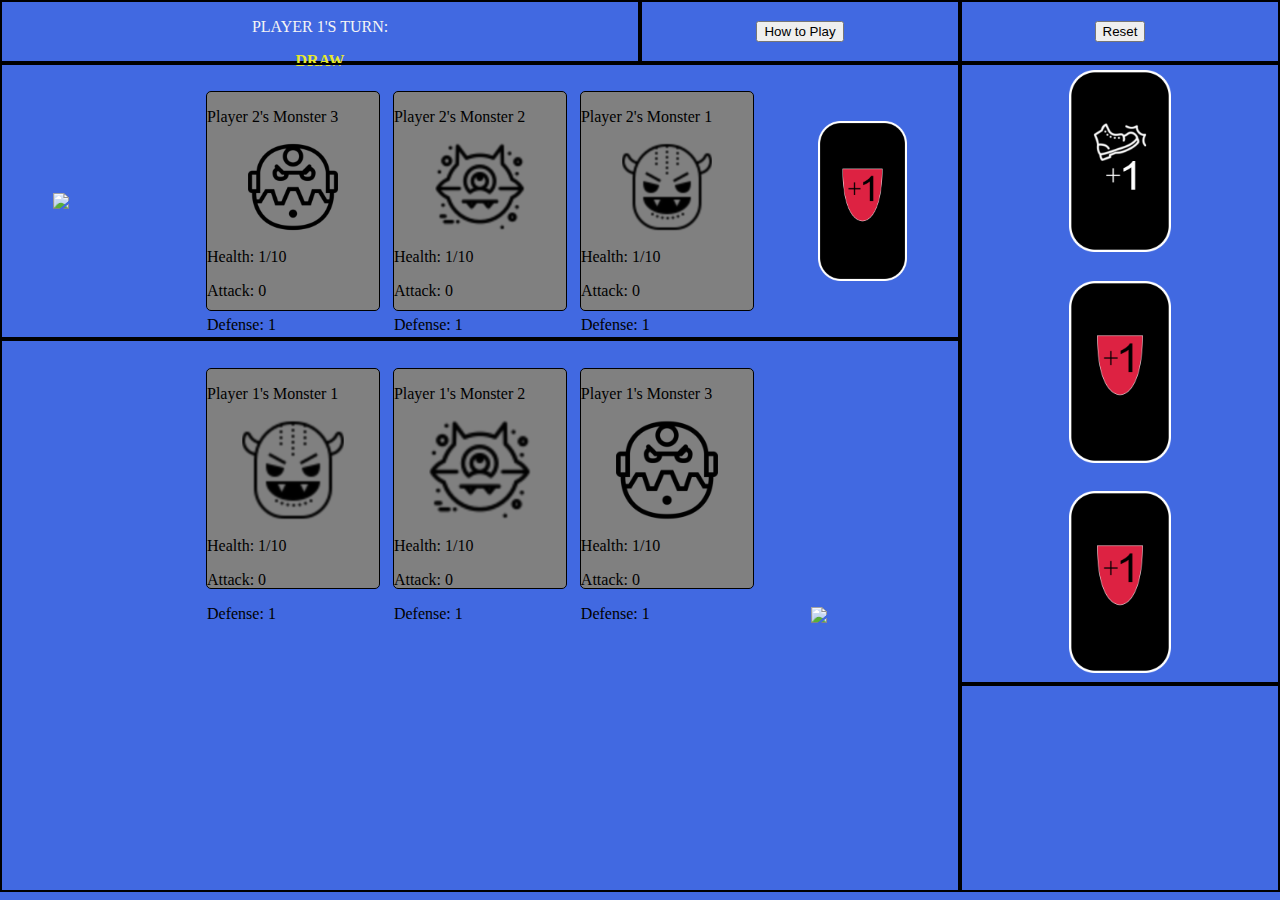
==== index.html @ 220f13e2 "renamed the main html file" ====
<!DOCTYPE html>
<html lang="en">

<head>
    <meta charset="UTF-8">
    <meta http-equiv="X-UA-Compatible" content="IE=edge">
    <meta name="viewport" content="width=device-width, initial-scale=1.0">
    <title>Deck</title>
    <link rel="stylesheet" href="styles/main.css">
    <script defer src="scripts/main.js"></script>
    <script defer src="scripts/classes.js"></script>
</head>

<body>
    <header>

    </header>
    <section id="gameViewPort">
        <section id="info">
            <section id="gameStateIndicator">
                <p id="playerTurnIndicator">It is player1's turn.</p>
                <p id="turnStateIndicator">Select a card from your hand to play.</p>
            </section>
            <section id="howToPlayInfo">
                <button id="howToPlayBtn">How to Play</button>
            </section>
            <section id="reset">
                <button id="resetBtn">Reset</button>
            </section>
        </section>
        <section id="mainGameBoard">
            <section id="inactivePlayer">
                <section id="inactivePlayerDraw">
                    <img src="assets/cardBack/Card_Back.png" />
                </section>
                <section id="inactivePlayerMonsters">
                    <section id="inactiveMonster1" class="monsterCard">
                        <p class="monsterName">Lillith</p>
                        <section class="monsterImage">
                            <img src="assets/monsters/Monster 1.png" />
                        </section>
                        <p class="health">Health:
                            <span id="healthValue" class="stat">10/10</span>
                        </p>
                        <p class="attack">Attack:
                            <span id="attackValue" class="stat">0</span>
                        </p>
                        <p class="defense">Defense:
                            <span id="attackValue" class="stat">1</span>
                        </p>
                    </section>
                    <section id="inactiveMonster2" class="monsterCard">
                        <p class="monsterName">Maya</p>
                        <section class="monsterImage">
                            <img src="assets/monsters/Monster 2.png" />
                        </section>
                        <p class="health">Health:
                            <span id="healthValue" class="stat">10/10</span>
                        </p>
                        <p class="attack">Attack:
                            <span id="attackValue" class="stat">0</span>
                        </p>
                        <p class="defense">Defense:
                            <span id="attackValue" class="stat">1</span>
                        </p>
                    </section>
                    <section id="inactiveMonster3" class="monsterCard">
                        <p class="monsterName">Amara</p>
                        <section class="monsterImage">
                            <img src="assets/monsters/Monster 3.png" />
                        </section>
                        <p class="health">Health:
                            <span id="healthValue" class="stat">10/10</span>
                        </p>
                        <p class="attack">Attack:
                            <span id="attackValue" class="stat">0</span>
                        </p>
                        <p class="defense">Defense:
                            <span id="attackValue" class="stat">1</span>
                        </p>
                    </section>
                </section>
                <section id="inactivePlayerDiscard">
                    <img src="assets/defenseCards/Defense_Plus_1.png" />
                </section>
            </section>
            <section id="activePlayer">
                <section id="activePlayerDiscard">
                    <img src="assets/defenseCards/Defense_Plus_1.png" />
                </section>
                <section id="activePlayerMonsters">
                    <section id="activeMonster1" class="monsterCard">
                        <p class="monsterName">Lillith</p>
                        <section class="monsterImage">
                            <img src="assets/monsters/Monster 1.png" />
                        </section>
                        <p class="health">Health:
                            <span id="healthValue" class="stat">10/10</span>
                        </p>
                        <p class="attack">Attack:
                            <span id="attackValue" class="stat">0</span>
                        </p>
                        <p class="defense">Defense:
                            <span id="attackValue" class="stat">1</span>
                        </p>
                    </section>
                    <section id="activeMonster2" class="monsterCard">
                        <p class="monsterName">Maya</p>
                        <section class="monsterImage">
                            <img src="assets/monsters/Monster 2.png" />
                        </section>
                        <p class="health">Health:
                            <span id="healthValue" class="stat">10/10</span>
                        </p>
                        <p class="attack">Attack:
                            <span id="attackValue" class="stat">0</span>
                        </p>
                        <p class="defense">Defense:
                            <span id="attackValue" class="stat">1</span>
                        </p>
                    </section>
                    <section id="activeMonster3" class="monsterCard">
                        <p class="monsterName">Amara</p>
                        <section class="monsterImage">
                            <img src="assets/monsters/Monster 3.png" />
                        </section>
                        <p class="health">Health:
                            <span id="healthValue" class="stat">10/10</span>
                        </p>
                        <p class="attack">Attack:
                            <span id="attackValue" class="stat">0</span>
                        </p>
                        <p class="defense">Defense:
                            <span id="attackValue" class="stat">1</span>
                        </p>
                    </section>
                </section>
                <section id="activePlayerHand">
                    <img src="assets/defenseCards/Defense_Plus_1.png" />
                    <img src="assets/defenseCards/Defense_Plus_1.png" />
                    <img src="assets/defenseCards/Defense_Plus_1.png" />
                    <img src="assets/defenseCards/Defense_Plus_1.png" />
                    <img src="assets/defenseCards/Defense_Plus_1.png" />
                </section>
                <section id="activePlayerDraw">
                    <img id="activePlayerDrawImg" src="assets/cardBack/Card_Back.png" />
                </section>
            </section>
            <section id="rightSideBar">
                <section id="pickableCards">
                    <section id="attPick">
                        <img src="assets/attackCards/Attack_Plus_1.png" />
                    </section>
                    <section id="defPick">
                        <img src="assets/defenseCards/Defense_Plus_1.png" />
                    </section>
                    <section id="spclPick">
                        <img src="assets/defenseCards/Defense_Plus_1.png" />
                    </section>
                </section>
                <section id="nextState">
                    <button id="nextStateBtn">End Phase</button>
                </section>
            </section>
        </section>
        <section id="instructionsArea">
            <section id="instructions">
                <h1>Game Rules:</h1>
                <ul>
                    <li><u>Game Start:</u></li>
                    <ul>
                        <li>(MVP) Each player starts with the same deck of nine (10) shuffled cards:</li>
                        <ul>
                            <li>5 "+1" Attack cards</li>
                            <li>5 "+1" Defense cards</li>
                        </ul>
                        <li>(If "Special Actions" stretch goal is met) Each player starts with the same deck of nine (9)
                            shuffled cards:</li>
                        <ul>
                            <li>3 "+1" Attack cards</li>
                            <li>3 "+1" Defense cards</li>
                            <li>3 "+1" Special cards</li>
                        </ul>
                        <li>Each player starts with the same three (3) default monsters. Those monsters have the
                            following
                            attributes:</li>
                        <ul>
                            <li>Health = 10</li>
                            <li>Attack = 0</li>
                            <li>Defense = 1</li>
                            <li>(Stretch Goal) Special = 0</li>
                        </ul>
                    </ul>
                    <li>
                        <u>Draw turn state:</u> During their turn, the active player will draw 5 cards from their draw
                        pile. If
                        there are not enough cards in that player's draw pile, their discard pile will be shuffled and
                        appended to their draw pile.
                    </li>
                    <li>
                        <u>(Stretch Goal) Deck Supplement turn state:</u> If any cards remain in any of the 3 pickable
                        card
                        piles, the
                        player may select the top card from one pile and place it in their discard pile.
                    </li>
                    <li>
                        <u>Monster Supplement turn state:</u> The active player then must play 3 of the cards in their
                        hand.
                        Each played card
                        is applied to one monster, increasing the indicated stat (attack, defense, *(Stretch Goal)* or
                        special) of that monster by the amount indicated on the card.
                    </li>
                    <li>
                        <u>Monster Action turn state:</u> The active player may choose to attack, use a special, or do
                        nothing
                        with
                        each of their active monsters. Those actions behave in the following ways:
                        <ul>
                            <li>
                                <u>Attack:</u> Choose an enemy monster to attack. If that enemy monster is in an
                                inactive state
                                (meaning that they performed an action on their last turn), their defense does nothing.
                                The
                                inactive player may choose to use one of their active monsters to defend the monster
                                that is
                                under attack. Upon defending, the inactive player's monster becomes inactive and cannot
                                defend again.
                            </li>
                            <li>
                                <u>Defense:</u> This action does not take place on the active player's turn. If you do
                                nothing
                                with
                                a monster, they are then available to defend an attack on the other player's turn. (see
                                "Attack" for more information).
                            </li>
                            <li>
                                <u>(Stretch Goal) Special:</u> The following actions are available when choosing to use
                                a
                                special:
                                <ul>
                                    <li>
                                        (Stretch Goal)* Increase allied monster's Attack stat by "My Special Stat x
                                        0.5".
                                        This increase is
                                        good for one
                                        attack on the turn that the stat was increased.
                                    </li>
                                    <li>
                                        (Stretch Goal) Increase allied monster's Defense stat by "My Special Stat x
                                        0.5".
                                        This increase is
                                        good for one
                                        defense on the turn (in this case the turn extends to the other player's turn)
                                        that
                                        the
                                        stat was
                                        increased.
                                    </li>
                                    <li>
                                        (Stretch Goal) Add poison to an allied monster's attack. The poison is applied
                                        to
                                        the enemy monster
                                        upon attack and
                                        lasts for 3 turns.
                                    </li>
                                    <li>
                                        (Stretch Goal) Remove allied monster's poison effect.
                                    </li>
                                    <li>
                                        (Stretch Goal) Attack 2 targets. The targets must be different (note that this
                                        is a
                                        meaningless
                                        action if the enemy
                                        has only one remaining active monster).
                                    </li>

                                </ul>
                            </li>
                        </ul>
                    </li>
                    <li>
                        <u>Discard turn state:</u> All of cards within the active player's hand (whether played during
                        the
                        "Monster Action
                        turn state" or not) are placed into that player's discard pile.
                    </li>
                    <li>
                        <u>End of turn.</u> This ends the active player's turn and the next player begins their turn.
                    </li>
                </ul>
            </section>
        </section>
        <section id="gameOverArea">
            <section id="gameOverInfo">
                <h1 id="winner">Winner Here.</h1>
                <h1>Click 'Reset' to play again.</h1>
            </section>
        </section>
    </section>
</body>

</html>
---- styles/main.css ----
#gameViewPort {
    position: fixed;
    top: 0;
    left: 0;
    width: 100%;
    height: 100%;
    display: grid;
    background-color: royalblue;
    grid-template: 7% 93% / 100%;
}

#info {
    grid-area: 1 / 1 / 2 / 2;
    display: grid;
    grid-template: 100% / 50% 25% 25%;
    color: whitesmoke;
}

#gameStateIndicator {
    border: 2px solid black;
    grid-area: 1 / 1 / 2 / 2;
    display: block;
    text-align: center;
}

#turnStateIndicator {
    color: rgb(230, 233, 43);
}

#howToPlayInfo {
    border: 2px solid black;
    grid-area: 1 / 2 / 2 / 3;
    display: flex;
    justify-content: center;
    align-items: center;
}

#reset {
    border: 2px solid black;
    grid-area: 1 / 3 / 2 / 4;
    display: flex;
    justify-content: center;
    align-items: center;
}

#mainGameBoard {
    grid-area: 2 / 1 / 3 / 2;
    display: grid;
    grid-template: 33% 33% 33% / 75% 25%;
}

#inactivePlayer {
    border: 2px solid black;
    grid-area: 1 / 1 / 1 / 2;
    display: grid;
    grid-template: 1fr / 1fr 3fr 1fr;
}

#inactivePlayerDraw {
    display: flex;
    justify-content: center;
    align-items: center;
}

#inactivePlayerMonsters {
    display: flex;
    flex-direction: row-reverse;
    justify-content: space-evenly;
    align-items: center;
}

#inactivePlayerDiscard {
    display: flex;
    justify-content: center;
    align-items: center;
}

#activePlayer {
    border: 2px solid black;
    grid-area: 2 / 1 / 4 / 2;
    display: grid;
    grid-template: 50% 50% / 20% 60% 20%;
}

#activePlayerDiscard {
    grid-area: 1 / 1 / 3 / 2;
    display: flex;
    justify-content: center;
    align-items: center;
}

#activePlayerMonsters {
    grid-area: 1 / 2 / 2 / 3;
    display: flex;
    justify-content: space-evenly;
    align-items: center;
}

#activePlayerHand {
    grid-area: 2 / 2 / 3 / 3;
    display: none;
    justify-content: center;
    align-items: center;
}

#activePlayerDraw {
    grid-area: 1 / 3 / 3 / 4;
    display: flex;
    justify-content: center;
    align-items: center;
}

#rightSideBar {
    grid-area: 1 / 2 / 4 / 3;
    display: grid;
    grid-template: 75% 25% / 100%;
}

#pickableCards {
    border: 2px solid black;
    grid-area: 1 / 1 / 2 / 1;
    display: flex;
    flex-direction: column;
    align-items: center;
    justify-content: center;
    gap: 4%;
}

#nextState {
    border: 2px solid black;
    grid-area: 2 / 1 / 3 / 1;
    display: flex;
    flex-direction: column;
    align-items: center;
    justify-content: center;
}

#nextStateBtn {
    display: none;
}

.monsterCard {
    height: 80%;
    width: 30%;
    background-color: grey;
    border: 1px solid black;
    border-radius: 5px;
}

.monsterImage {
    display: flex;
    justify-content: center;
    align-items: center;
}

.stat {
    display: inline;
}

#inactivePlayer img {
    width: 7vw;
    height: auto;
}

#activePlayer img {
    width: 8vw;
    height: auto;
}

#pickableCards img {
    width: 8vw;
    height: auto;
}

#gameOverArea {
    grid-area: 2 / 1 / 3 / 2;
    background-color: rgba(0, 0, 0, 0.87);
    border: 5px solid rgb(63, 63, 63);
    display: none;
    justify-content: center;
    align-items: center;
    z-index: 1;
}

#gameOverInfo {
    color: whitesmoke;
    text-align: center;
    font-size: xx-large;
}

#instructionsArea {
    grid-area: 2 / 1 / 3 / 2;
    height: 100%;
    width: 100%;
    display: none;
    z-index: 2;
}

#instructions {
    background-color: rgba(0, 0, 0, 0.87);
    border: 5px solid rgb(63, 63, 63);
    padding: 15px;
    color: whitesmoke;
    font-size: 85%;
}
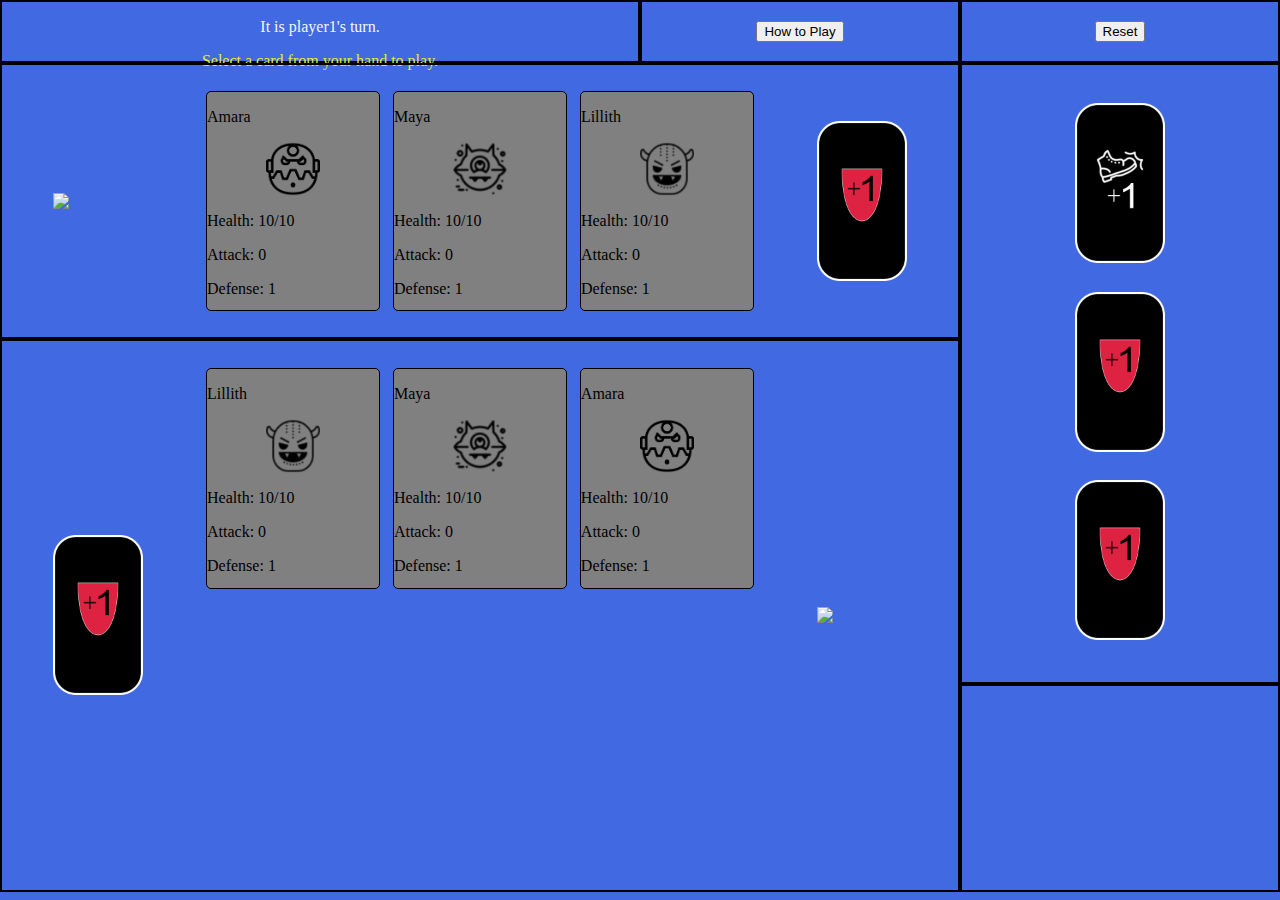
==== commit 10e770ac: "Refactoring begins. Added classes for state and stateMachine." ====
--- a/index.html
+++ b/index.html
@@ -9,6 +9,7 @@
     <link rel="stylesheet" href="styles/main.css">
     <script defer src="scripts/main.js"></script>
     <script defer src="scripts/classes.js"></script>
+    <script defer src="scripts/stateMachineClass.js"></script>
 </head>
 
 <body>
--- a/styles/main.css
+++ b/styles/main.css
@@ -158,17 +158,27 @@
 }
 
 #inactivePlayer img {
-    width: 7vw;
+    width: 10vmin;
     height: auto;
 }
 
+#inactivePlayer .monsterImage img {
+    height: 6vmin;
+    width: auto;
+}
+
 #activePlayer img {
-    width: 8vw;
+    width: 10vmin;
     height: auto;
 }
 
+#activePlayer .monsterImage img {
+    height: 6vmin;
+    width: auto;
+}
+
 #pickableCards img {
-    width: 8vw;
+    width: 10vmin;
     height: auto;
 }
 
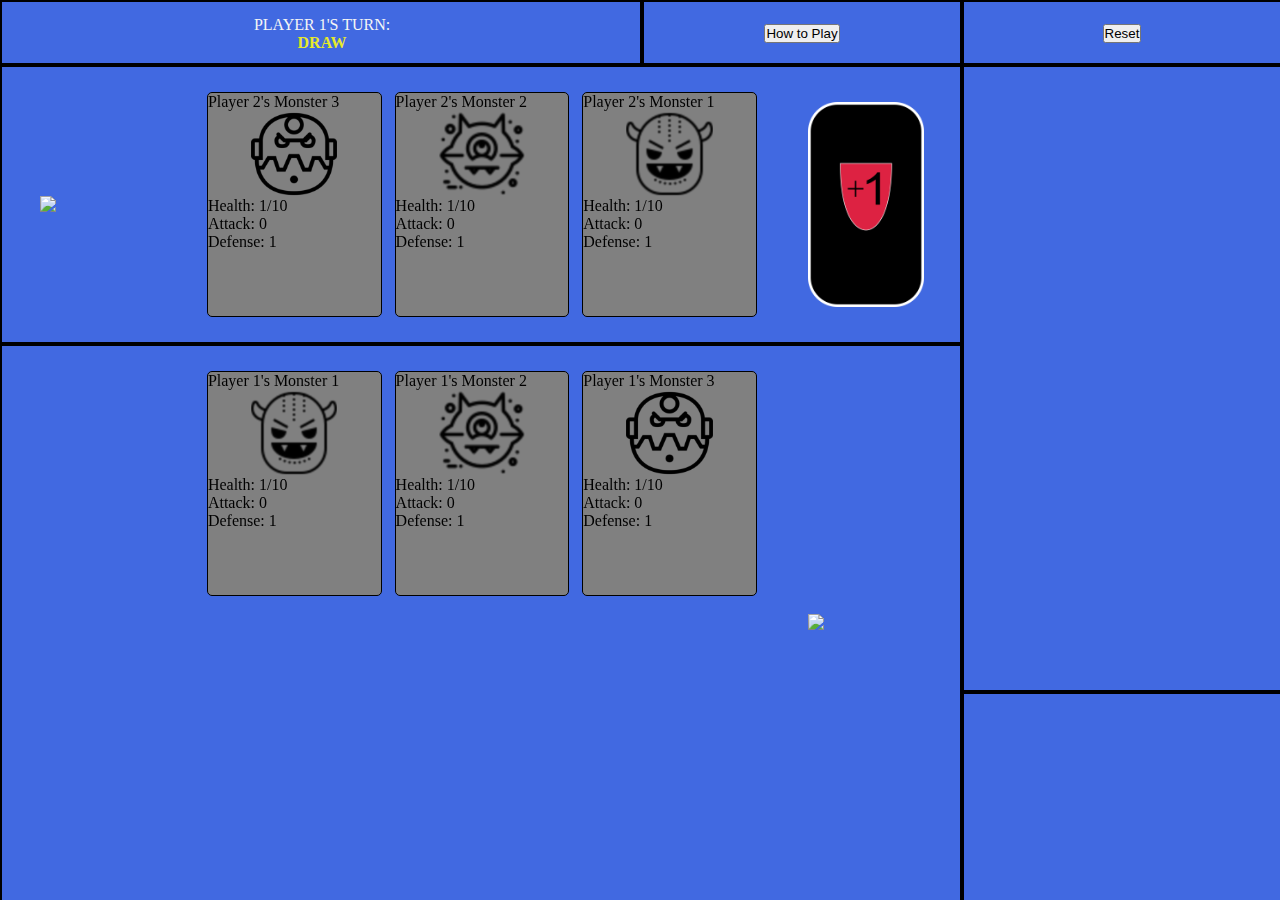
==== commit 48160223: "Fixed bug that caused the game to cease functioning if a player tried to defend with an inactive mon" ====
--- a/index.html
+++ b/index.html
@@ -9,7 +9,6 @@
     <link rel="stylesheet" href="styles/main.css">
     <script defer src="scripts/main.js"></script>
     <script defer src="scripts/classes.js"></script>
-    <script defer src="scripts/stateMachineClass.js"></script>
 </head>
 
 <body>
@@ -149,15 +148,18 @@
             </section>
             <section id="rightSideBar">
                 <section id="pickableCards">
-                    <section id="attPick">
+
+                    <!-- To be added in case of completing Stetch goals -->
+
+                    <!-- <section id="attPick" class="pickableCardHolder">
                         <img src="assets/attackCards/Attack_Plus_1.png" />
                     </section>
-                    <section id="defPick">
+                    <section id="defPick" class="pickableCardHolder">
                         <img src="assets/defenseCards/Defense_Plus_1.png" />
                     </section>
-                    <section id="spclPick">
+                    <section id="spclPick" class="pickableCardHolder">
                         <img src="assets/defenseCards/Defense_Plus_1.png" />
-                    </section>
+                    </section> -->
                 </section>
                 <section id="nextState">
                     <button id="nextStateBtn">End Phase</button>
--- a/styles/main.css
+++ b/styles/main.css
@@ -1,3 +1,8 @@
+* {
+    margin: 0;
+    padding: 0;
+}
+
 #gameViewPort {
     position: fixed;
     top: 0;
@@ -6,21 +11,38 @@
     height: 100%;
     display: grid;
     background-color: royalblue;
-    grid-template: 7% 93% / 100%;
+    grid-template-rows: 7vh 93vh;
+    grid-template-columns: 100vw;
 }
 
 #info {
-    grid-area: 1 / 1 / 2 / 2;
-    display: grid;
-    grid-template: 100% / 50% 25% 25%;
+    grid-row: 1;
+    grid-column: 1;
+    height: 100%;
+    width: 100%;
+    display: grid;
+    grid-template-rows: 100%;
+    grid-template-columns: 50% 25% 25%;
     color: whitesmoke;
 }
 
 #gameStateIndicator {
     border: 2px solid black;
-    grid-area: 1 / 1 / 2 / 2;
-    display: block;
-    text-align: center;
+    grid-row: 1;
+    grid-column: 1;
+    height: 100%;
+    width: 100%;
+    display: flex;
+    flex-direction: column;
+    align-items: center;
+    justify-content: center;
+    font-size: medium;
+}
+
+@media only screen and (max-width: 800px) {
+    #gameStateIndicator {
+        font-size: small;
+    }
 }
 
 #turnStateIndicator {
@@ -28,8 +50,11 @@
 }
 
 #howToPlayInfo {
-    border: 2px solid black;
-    grid-area: 1 / 2 / 2 / 3;
+    grid-row: 1;
+    grid-column: 2;
+    height: 100%;
+    width: 100%;
+    border: 2px solid black;
     display: flex;
     justify-content: center;
     align-items: center;
@@ -37,32 +62,53 @@
 
 #reset {
     border: 2px solid black;
-    grid-area: 1 / 3 / 2 / 4;
+    grid-row: 1;
+    grid-column: 3;
+    height: 100%;
+    width: 100%;
     display: flex;
     justify-content: center;
     align-items: center;
 }
 
 #mainGameBoard {
-    grid-area: 2 / 1 / 3 / 2;
-    display: grid;
-    grid-template: 33% 33% 33% / 75% 25%;
+    grid-row: 2;
+    grid-column: 1;
+
+    height: 100%;
+    width: 100%;
+
+    display: grid;
+    grid-template-rows: 33.3% 33.3% 33.3%;
+    grid-template-columns: 75% 25%;
 }
 
 #inactivePlayer {
-    border: 2px solid black;
-    grid-area: 1 / 1 / 1 / 2;
-    display: grid;
-    grid-template: 1fr / 1fr 3fr 1fr;
+    grid-row: 1;
+    grid-column: 1;
+    height: 100%;
+    width: 100%;
+    border: 2px solid black;
+    display: grid;
+    grid-template-rows: 100%;
+    grid-template-columns: 20% 60% 20%;
 }
 
 #inactivePlayerDraw {
+    grid-row: 1;
+    grid-column: 1;
+    width: 100%;
+    height: 100%;
     display: flex;
     justify-content: center;
     align-items: center;
 }
 
 #inactivePlayerMonsters {
+    grid-row: 1;
+    grid-column: 2;
+    width: 100%;
+    height: 100%;
     display: flex;
     flex-direction: row-reverse;
     justify-content: space-evenly;
@@ -70,65 +116,100 @@
 }
 
 #inactivePlayerDiscard {
+    grid-row: 1;
+    grid-column: 3;
+    width: 100%;
+    height: 100%;
     display: flex;
     justify-content: center;
     align-items: center;
 }
 
 #activePlayer {
-    border: 2px solid black;
-    grid-area: 2 / 1 / 4 / 2;
-    display: grid;
-    grid-template: 50% 50% / 20% 60% 20%;
+    grid-row: 2 / 4;
+    grid-column: 1;
+    width: 100%;
+    height: 100%;
+    border: 2px solid black;
+    display: grid;
+    grid-template-rows: 50% 50%;
+    grid-template-columns: 20% 60% 20%;
 }
 
 #activePlayerDiscard {
-    grid-area: 1 / 1 / 3 / 2;
+    grid-row: 1 / 3;
+    grid-column: 1;
+    width: 100%;
+    height: 100%;
     display: flex;
     justify-content: center;
     align-items: center;
 }
 
 #activePlayerMonsters {
-    grid-area: 1 / 2 / 2 / 3;
+    grid-row: 1 / 2;
+    grid-column: 2;
+    width: 100%;
+    height: 100%;
     display: flex;
     justify-content: space-evenly;
     align-items: center;
 }
 
 #activePlayerHand {
-    grid-area: 2 / 2 / 3 / 3;
+    grid-row: 2 / 3;
+    grid-column: 2;
+    width: 100%;
+    height: 100%;
     display: none;
     justify-content: center;
     align-items: center;
 }
 
 #activePlayerDraw {
-    grid-area: 1 / 3 / 3 / 4;
+    grid-row: 1 / 3;
+    grid-column: 3;
+    width: 100%;
+    height: 100%;
     display: flex;
     justify-content: center;
     align-items: center;
 }
 
 #rightSideBar {
-    grid-area: 1 / 2 / 4 / 3;
-    display: grid;
-    grid-template: 75% 25% / 100%;
+    grid-row: 1 / 4;
+    grid-column: 2;
+    width: 100%;
+    height: 100%;
+    display: grid;
+    grid-template-rows: 75% 25%;
+    grid-template-columns: 100%;
 }
 
 #pickableCards {
-    border: 2px solid black;
-    grid-area: 1 / 1 / 2 / 1;
-    display: flex;
-    flex-direction: column;
-    align-items: center;
-    justify-content: center;
-    gap: 4%;
+    grid-row: 1 ;
+    grid-column: 1;
+    width: 100%;
+    height: 100%;
+    border: 2px solid black;
+
+    display: grid;
+    grid-template-rows: 33.3% 33.3% 33.3%;
+    grid-template-columns: 100%;
+}
+
+.pickableCardHolder {
+    border: 2px solid yellow;
+    width: 100%;
+    height: 100%;
 }
 
 #nextState {
-    border: 2px solid black;
-    grid-area: 2 / 1 / 3 / 1;
+    grid-row: 2;
+    grid-column: 1;
+    width: 100%;
+    height: 100%;
+    border: 2px solid black;
     display: flex;
     flex-direction: column;
     align-items: center;
@@ -145,9 +226,18 @@
     background-color: grey;
     border: 1px solid black;
     border-radius: 5px;
+    font-size: medium;
+}
+
+@media only screen and (max-width: 800px) {
+    .monsterCard {
+        font-size: small;
+    } 
 }
 
 .monsterImage {
+    width: 100%;
+    height: auto;
     display: flex;
     justify-content: center;
     align-items: center;
@@ -158,27 +248,51 @@
 }
 
 #inactivePlayer img {
-    width: 10vmin;
-    height: auto;
-}
-
-#inactivePlayer .monsterImage img {
-    height: 6vmin;
-    width: auto;
+    width: 60%;
+    height: auto;
+}
+
+#inactivePlayer #inactivePlayerMonsters img {
+    width: 50%;
+    height: auto;
+}
+
+@media only screen and (min-width: 1800px) {
+    #inactivePlayer img {
+        height: 300px;
+        width: auto;
+    }
 }
 
 #activePlayer img {
-    width: 10vmin;
-    height: auto;
-}
-
-#activePlayer .monsterImage img {
-    height: 6vmin;
-    width: auto;
+    width: 60%;
+    height: auto;
+}
+
+#activePlayer #activePlayerMonsters img {
+    width: 50%;
+    height: auto;
+}
+
+#activePlayer #activePlayerHand img {
+    width: 20%;
+    height: auto;
+}
+
+@media only screen and (min-width: 1800px) {
+    #activePlayer img {
+        height: 300px;
+        width: auto;
+    }
+
+    #activePlayer #activePlayerHand img {
+        height: 300px;
+        width: auto;
+    }
 }
 
 #pickableCards img {
-    width: 10vmin;
+    width: 80%;
     height: auto;
 }
 
@@ -209,7 +323,13 @@
 #instructions {
     background-color: rgba(0, 0, 0, 0.87);
     border: 5px solid rgb(63, 63, 63);
-    padding: 15px;
+    padding: 50px;
     color: whitesmoke;
-    font-size: 85%;
+    font-size: 18px;
+}
+
+@media only screen and (max-width: 800px) {
+    #instructions {
+        font-size: 55%;
+    }  
 }